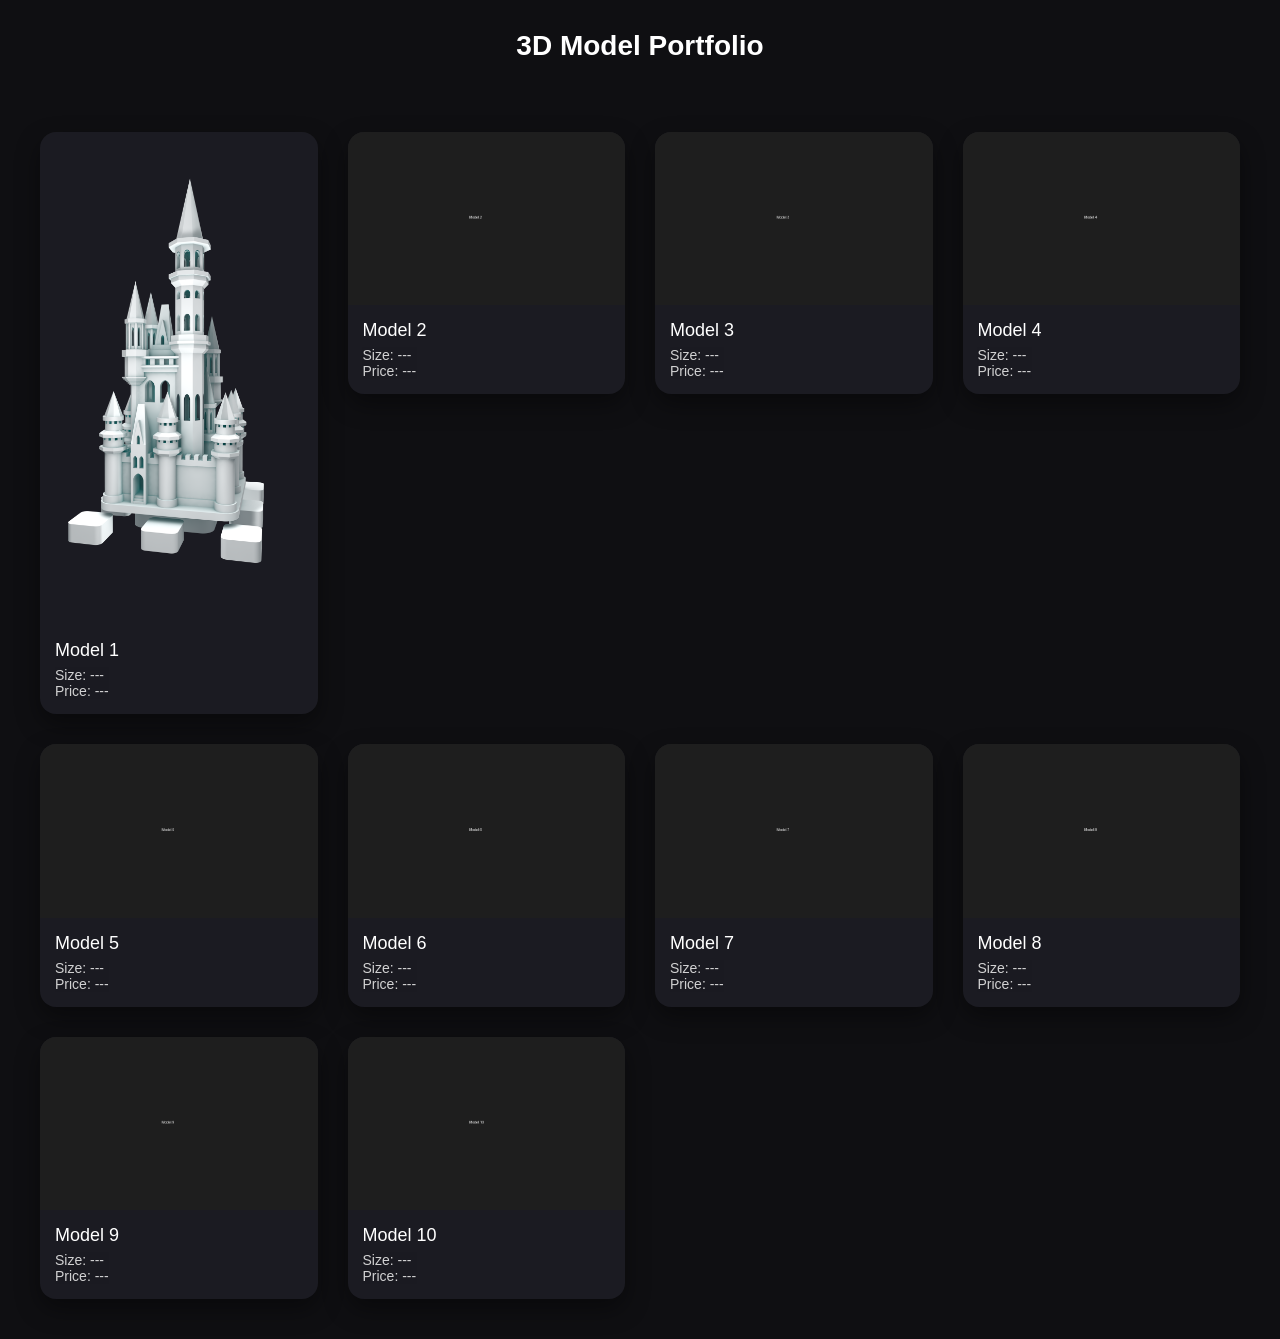
==== index.html @ 00eed1da "Add files via upload" ====
<!DOCTYPE html>
<html>
<head>
<meta charset="UTF-8">
<title>3D Portfolio</title>
<link rel="stylesheet" href="css/style.css">
</head>

<body>

<header>3D Model Portfolio</header>

<div class="grid">

<a href="model1.html">
<div class="card">
<img src="preview/1.png">
<div class="card-content">
<div class="card-title">Model 1</div>
<div class="card-meta">Size: ---<br>Price: ---</div>
</div>
</div>
</a>

<a href="model2.html">
<div class="card">
<img src="preview/2.png">
<div class="card-content">
<div class="card-title">Model 2</div>
<div class="card-meta">Size: ---<br>Price: ---</div>
</div>
</div>
</a>

<a href="model3.html">
<div class="card">
<img src="preview/3.png">
<div class="card-content">
<div class="card-title">Model 3</div>
<div class="card-meta">Size: ---<br>Price: ---</div>
</div>
</div>
</a>

<a href="model4.html">
<div class="card">
<img src="preview/4.png">
<div class="card-content">
<div class="card-title">Model 4</div>
<div class="card-meta">Size: ---<br>Price: ---</div>
</div>
</div>
</a>

<a href="model5.html">
<div class="card">
<img src="preview/5.png">
<div class="card-content">
<div class="card-title">Model 5</div>
<div class="card-meta">Size: ---<br>Price: ---</div>
</div>
</div>
</a>

<a href="model6.html">
<div class="card">
<img src="preview/6.png">
<div class="card-content">
<div class="card-title">Model 6</div>
<div class="card-meta">Size: ---<br>Price: ---</div>
</div>
</div>
</a>

<a href="model7.html">
<div class="card">
<img src="preview/7.png">
<div class="card-content">
<div class="card-title">Model 7</div>
<div class="card-meta">Size: ---<br>Price: ---</div>
</div>
</div>
</a>

<a href="model8.html">
<div class="card">
<img src="preview/8.png">
<div class="card-content">
<div class="card-title">Model 8</div>
<div class="card-meta">Size: ---<br>Price: ---</div>
</div>
</div>
</a>

<a href="model9.html">
<div class="card">
<img src="preview/9.png">
<div class="card-content">
<div class="card-title">Model 9</div>
<div class="card-meta">Size: ---<br>Price: ---</div>
</div>
</div>
</a>

<a href="model10.html">
<div class="card">
<img src="preview/10.png">
<div class="card-content">
<div class="card-title">Model 10</div>
<div class="card-meta">Size: ---<br>Price: ---</div>
</div>
</div>
</a>

</div>

</body>
</html>
---- css/style.css ----
body{
margin:0;
font-family:Arial, Helvetica, sans-serif;
background:#0f0f12;
color:#ffffff;
}

header{
padding:30px;
text-align:center;
font-size:28px;
font-weight:bold;
}

.grid{
max-width:1200px;
margin:auto;
display:grid;
grid-template-columns:repeat(auto-fit,minmax(240px,1fr));
gap:30px;
padding:40px;
}

.card{
background:#1b1b22;
border-radius:16px;
overflow:hidden;
transition:0.3s;
box-shadow:0 10px 25px rgba(0,0,0,0.4);
}

.card:hover{
transform:translateY(-6px) scale(1.03);
}

.card img{
width:100%;
display:block;
}

.card-content{
padding:15px;
}

.card-title{
font-size:18px;
margin-bottom:6px;
}

.card-meta{
font-size:14px;
opacity:0.8;
}

a{
color:white;
text-decoration:none;
}

.viewer-container{
max-width:1100px;
margin:auto;
padding:40px;
text-align:center;
}

model-viewer{
width:100%;
height:600px;
background:#000;
border-radius:14px;
}

.info-box{
margin-top:25px;
background:#1b1b22;
padding:20px;
border-radius:14px;
display:inline-block;
text-align:left;
min-width:260px;
}

.info-title{
font-size:20px;
margin-bottom:10px;
}

.back{
margin-top:30px;
display:inline-block;
font-size:16px;
}
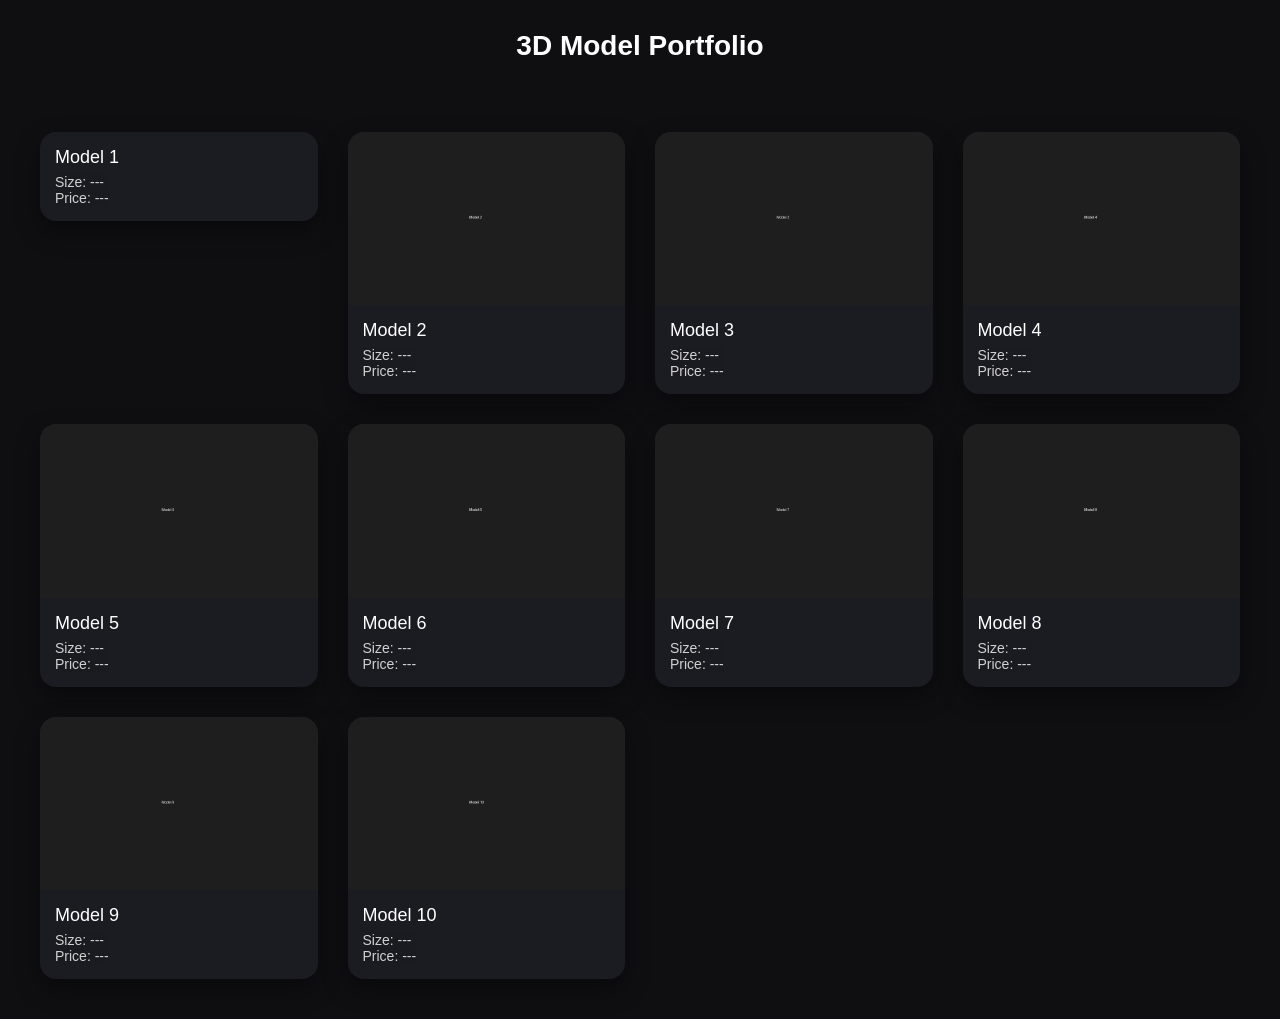
==== commit 86a0aa8b: "Integrate model-viewer for Model 1 display Added model-viewer component for Model 1." ====
--- a/index.html
+++ b/index.html
@@ -15,7 +15,14 @@
 
 <a href="model1.html">
 <div class="card">
-<img src="preview/1.png">
+<model-viewer
+src="models/model1.glb"
+auto-rotate
+camera-controls
+disable-zoom
+disable-pan
+style="width:100%; height:200px;">
+</model-viewer>
 <div class="card-content">
 <div class="card-title">Model 1</div>
 <div class="card-meta">Size: ---<br>Price: ---</div>
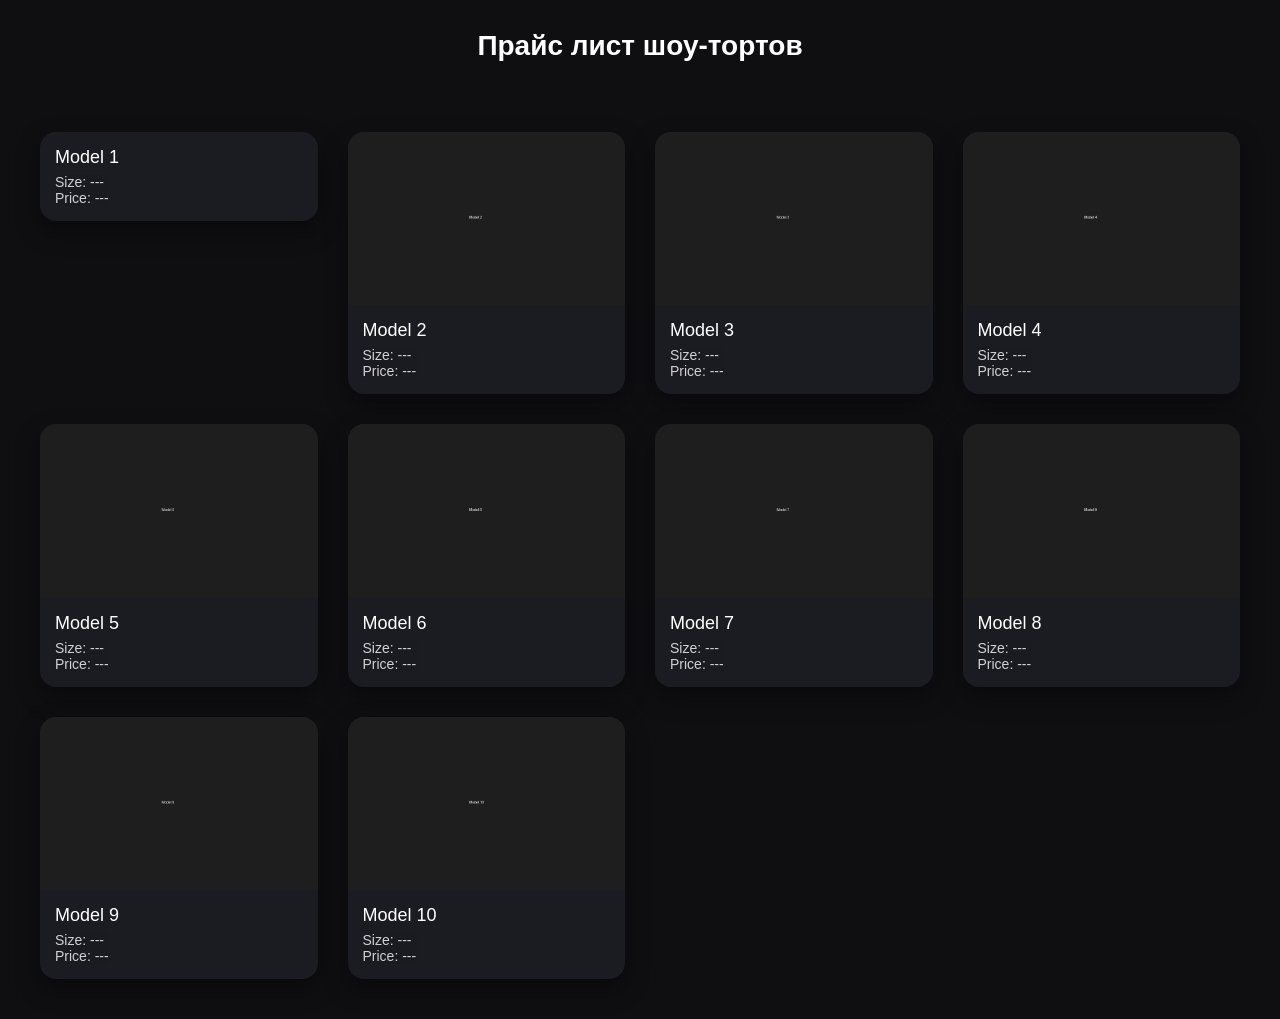
==== commit c37a1781: "Change header text to Russian pricing list" ====
--- a/index.html
+++ b/index.html
@@ -9,7 +9,7 @@
 
 <body>
 
-<header>3D Model Portfolio</header>
+<header>Прайс лист шоу-тортов</header>
 
 <div class="grid">
 
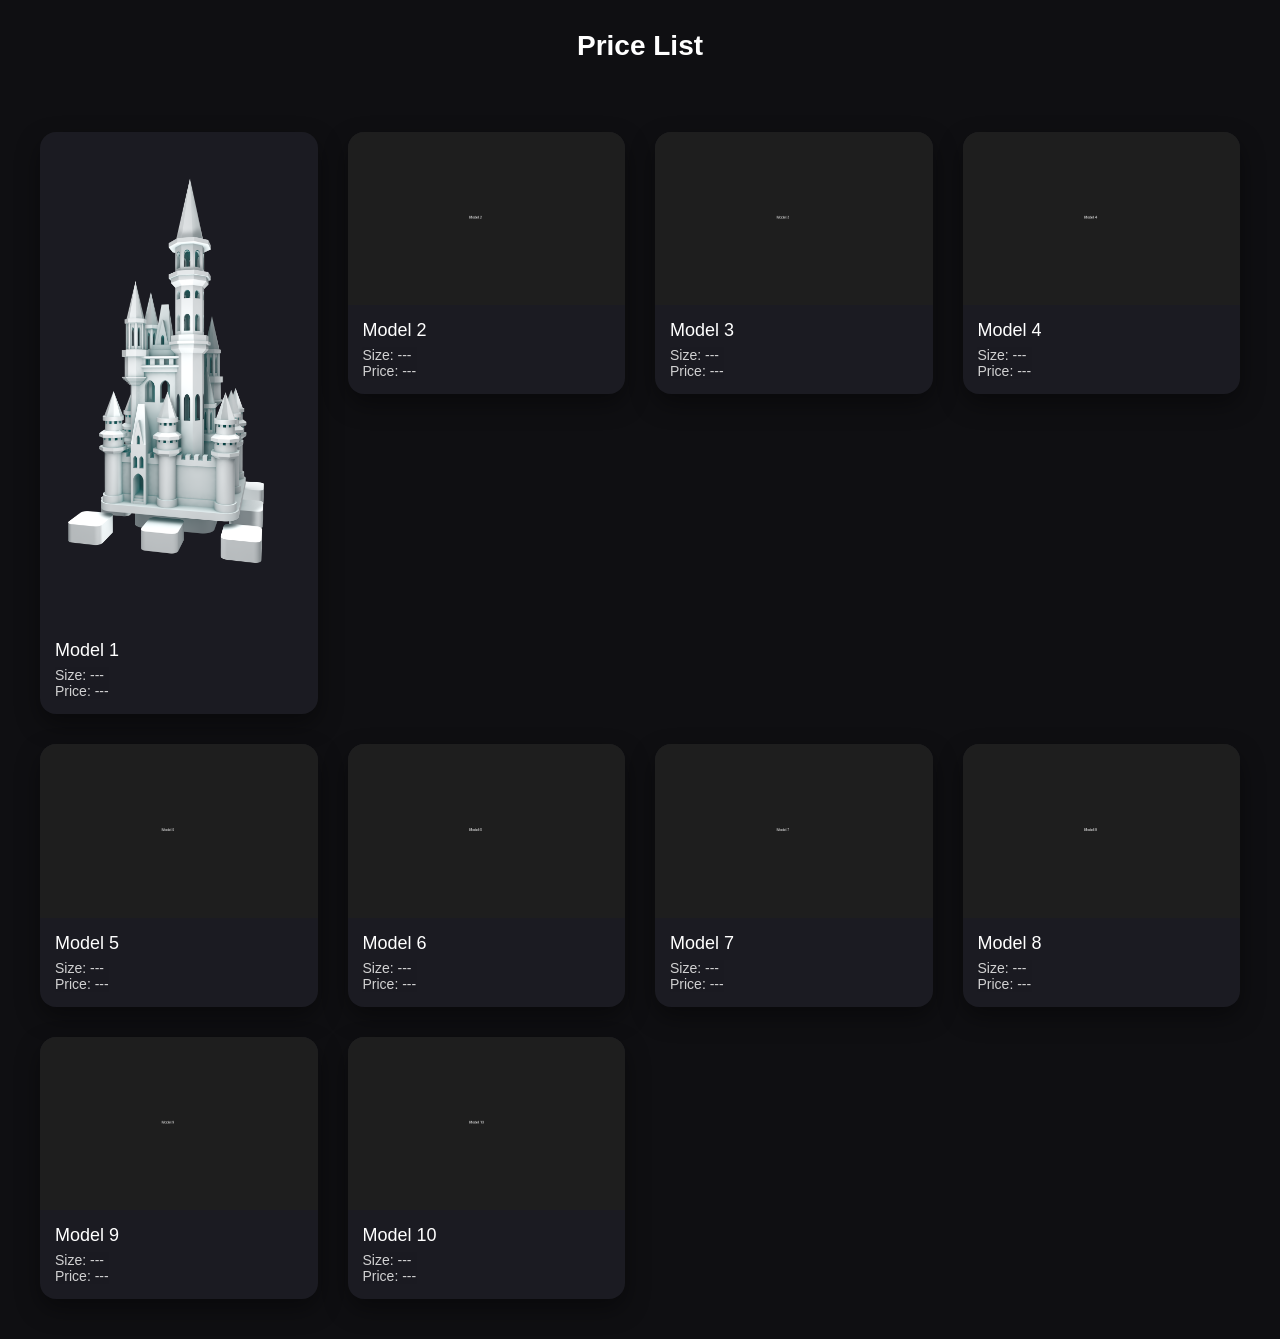
==== commit eed4a412: "Change header text to 'Price List' and update card" ====
--- a/index.html
+++ b/index.html
@@ -9,20 +9,13 @@
 
 <body>
 
-<header>Прайс лист шоу-тортов</header>
+<header>Price List</header>
 
 <div class="grid">
 
 <a href="model1.html">
 <div class="card">
-<model-viewer
-src="models/model1.glb"
-auto-rotate
-camera-controls
-disable-zoom
-disable-pan
-style="width:100%; height:200px;">
-</model-viewer>
+<img src="preview/1.png">
 <div class="card-content">
 <div class="card-title">Model 1</div>
 <div class="card-meta">Size: ---<br>Price: ---</div>
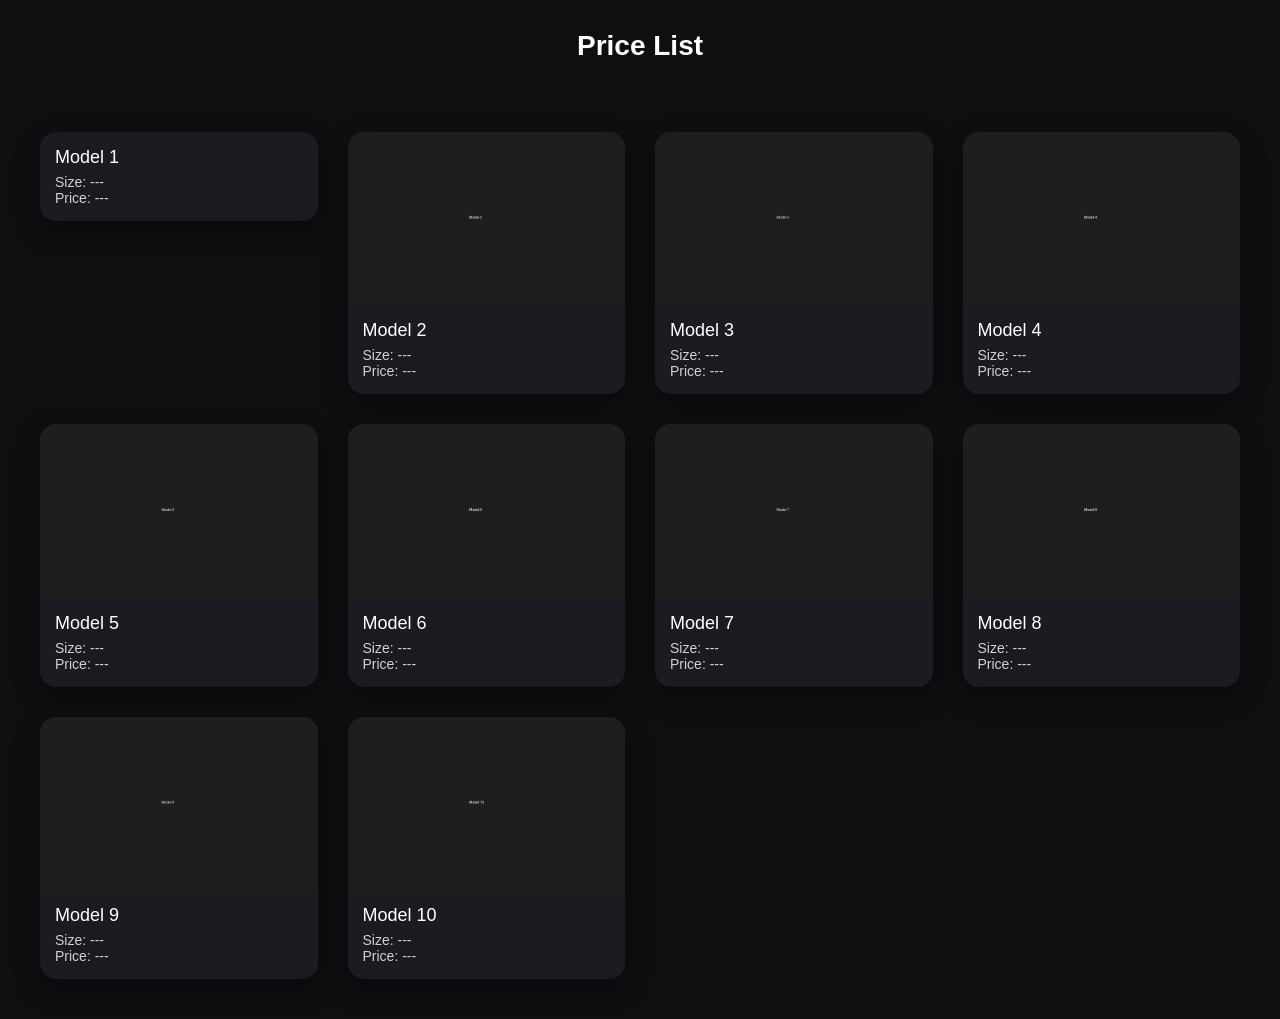
==== commit 980d6760: "Update index.html" ====
--- a/index.html
+++ b/index.html
@@ -15,7 +15,14 @@
 
 <a href="model1.html">
 <div class="card">
-<img src="preview/1.png">
+<model-viewer
+src="models/model1.glb"
+auto-rotate
+camera-controls
+disable-zoom
+disable-pan
+style="width:100%; height:200px;">
+</model-viewer>
 <div class="card-content">
 <div class="card-title">Model 1</div>
 <div class="card-meta">Size: ---<br>Price: ---</div>
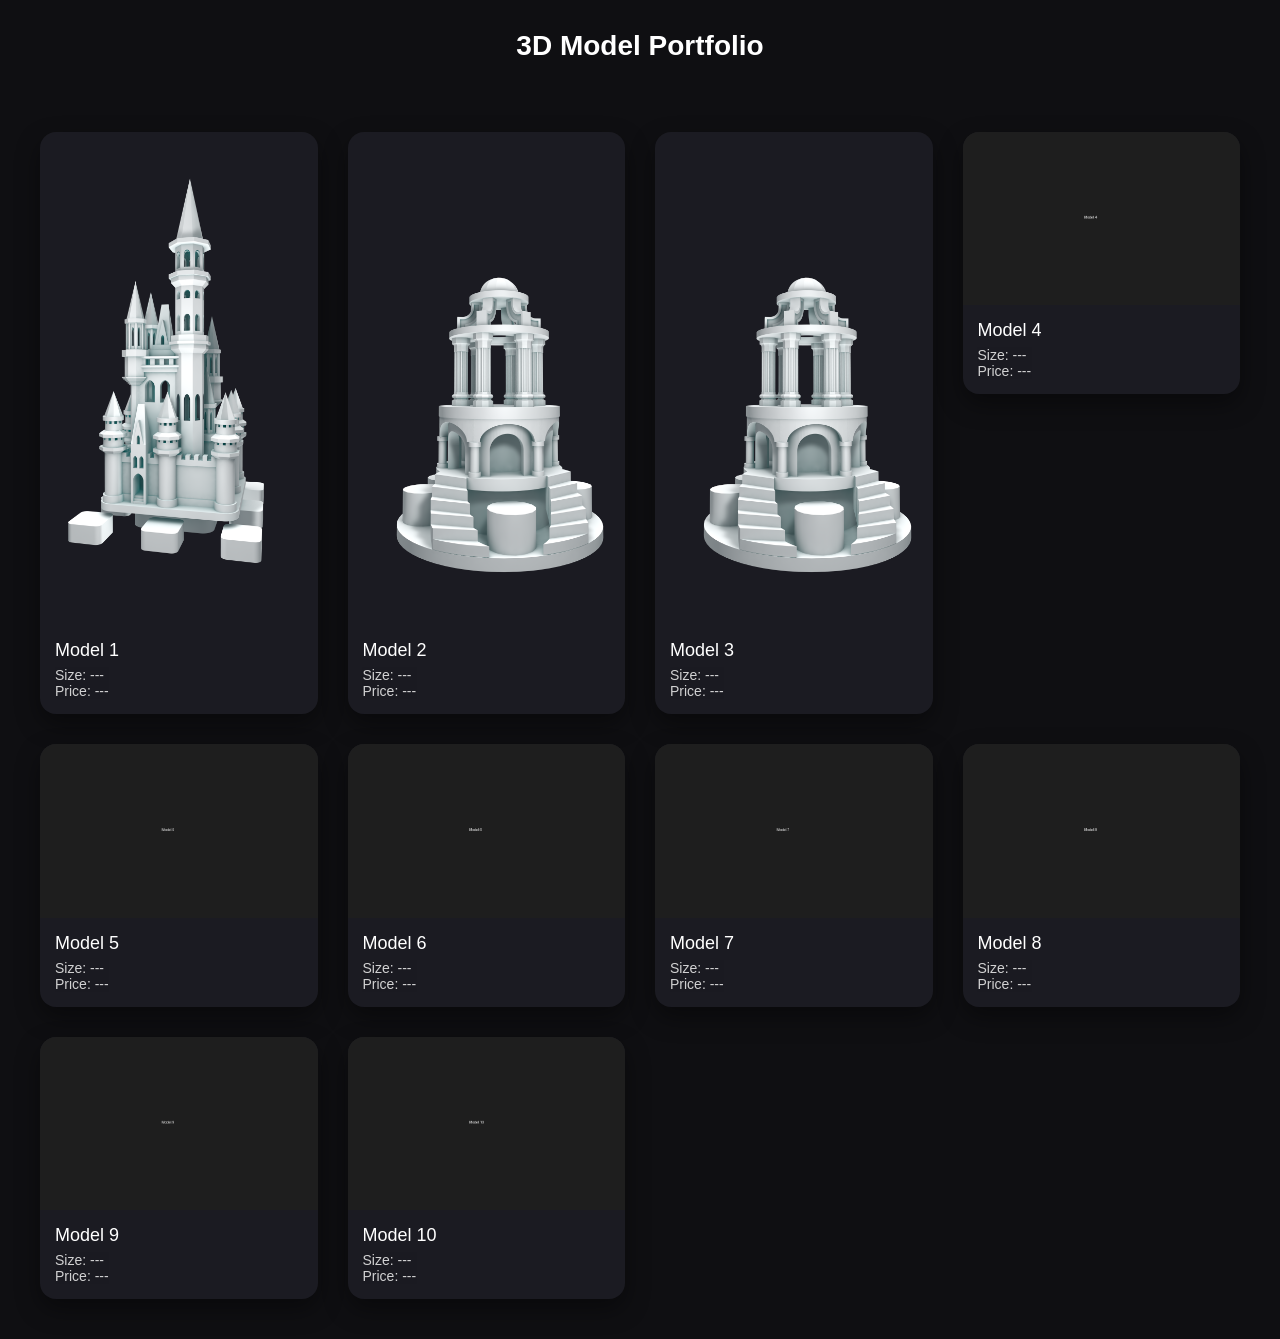
==== commit 82f9b165: "Add files via upload" ====
--- a/index.html
+++ b/index.html
@@ -9,20 +9,13 @@
 
 <body>
 
-<header>Price List</header>
+<header>3D Model Portfolio</header>
 
 <div class="grid">
 
 <a href="model1.html">
 <div class="card">
-<model-viewer
-src="models/model1.glb"
-auto-rotate
-camera-controls
-disable-zoom
-disable-pan
-style="width:100%; height:200px;">
-</model-viewer>
+<img src="preview/1.png">
 <div class="card-content">
 <div class="card-title">Model 1</div>
 <div class="card-meta">Size: ---<br>Price: ---</div>
